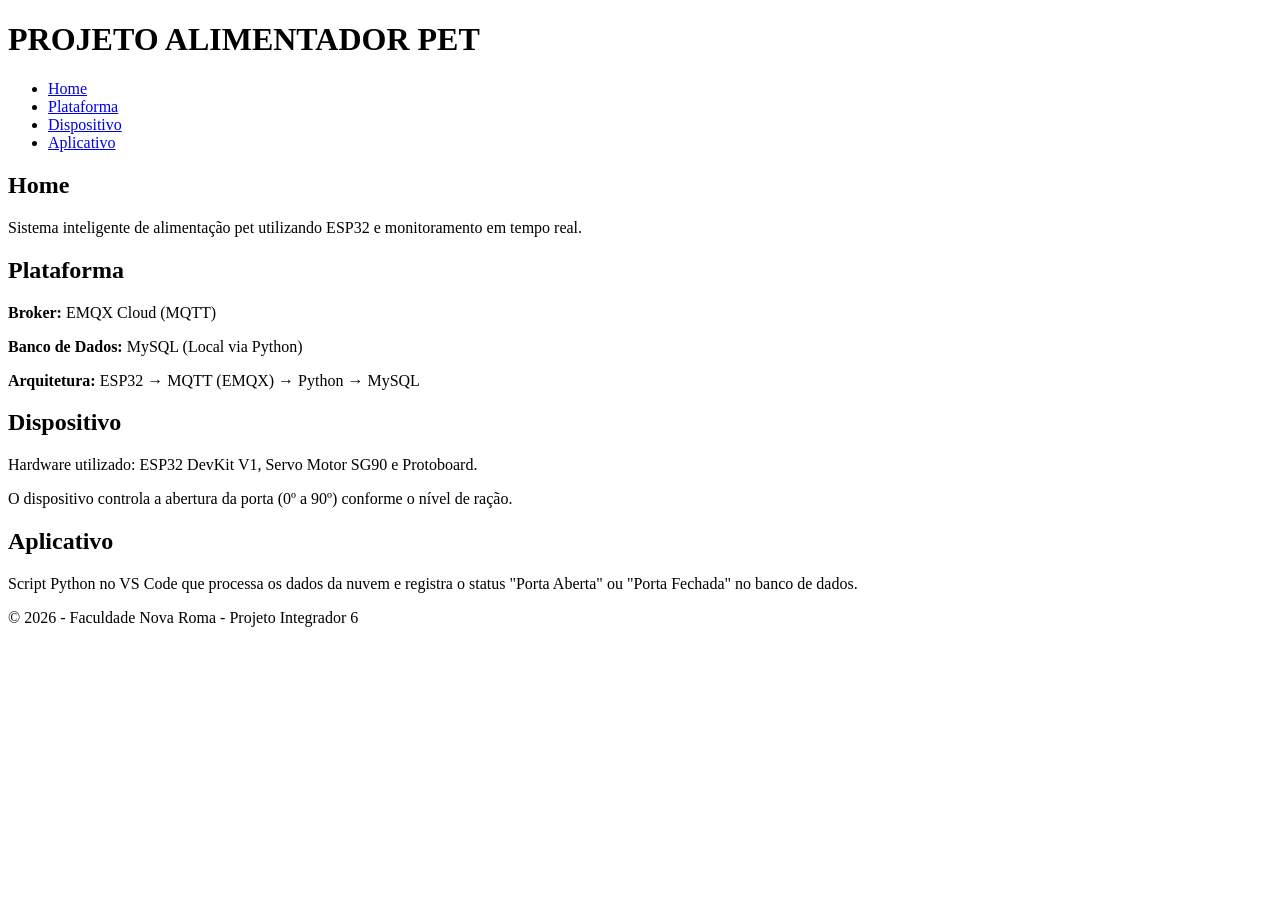
==== index.html @ 61e6f72a "html gitpage" ====
<!DOCTYPE html>
<html lang="pt-BR">
<head>
    <meta charset="UTF-8">
    <meta name="viewport" content="width=device-width, initial-scale=1.0">
    <title>Projeto IoT - Alimentador Pet</title>
    <link rel="stylesheet" href="style.css">
</head>
<body>
    <header>
        <h1>PROJETO ALIMENTADOR PET</h1>
        <nav>
            <ul>
                <li><a href="#home">Home</a></li>
                <li><a href="#plataforma">Plataforma</a></li>
                <li><a href="#dispositivo">Dispositivo</a></li>
                <li><a href="#aplicativo">Aplicativo</a></li>
            </ul>
        </nav>
    </header>

    <main>
        <section id="home">
            <h2>Home</h2>
            <p>Sistema inteligente de alimentação pet utilizando ESP32 e monitoramento em tempo real.</p>
        </section>

        <section id="plataforma">
            <h2>Plataforma</h2>
            <p><strong>Broker:</strong> EMQX Cloud (MQTT)</p>
            <p><strong>Banco de Dados:</strong> MySQL (Local via Python)</p>
            <p><strong>Arquitetura:</strong> ESP32 → MQTT (EMQX) → Python → MySQL</p>
        </section>

        <section id="dispositivo">
            <h2>Dispositivo</h2>
            <p>Hardware utilizado: ESP32 DevKit V1, Servo Motor SG90 e Protoboard.</p>
            <p>O dispositivo controla a abertura da porta (0º a 90º) conforme o nível de ração.</p>
        </section>

        <section id="aplicativo">
            <h2>Aplicativo</h2>
            <p>Script Python no VS Code que processa os dados da nuvem e registra o status "Porta Aberta" ou "Porta Fechada" no banco de dados.</p>
        </section>
    </main>

    <footer>
        <p>© 2026 - Faculdade Nova Roma - Projeto Integrador 6</p>
    </footer>
</body>
</html>
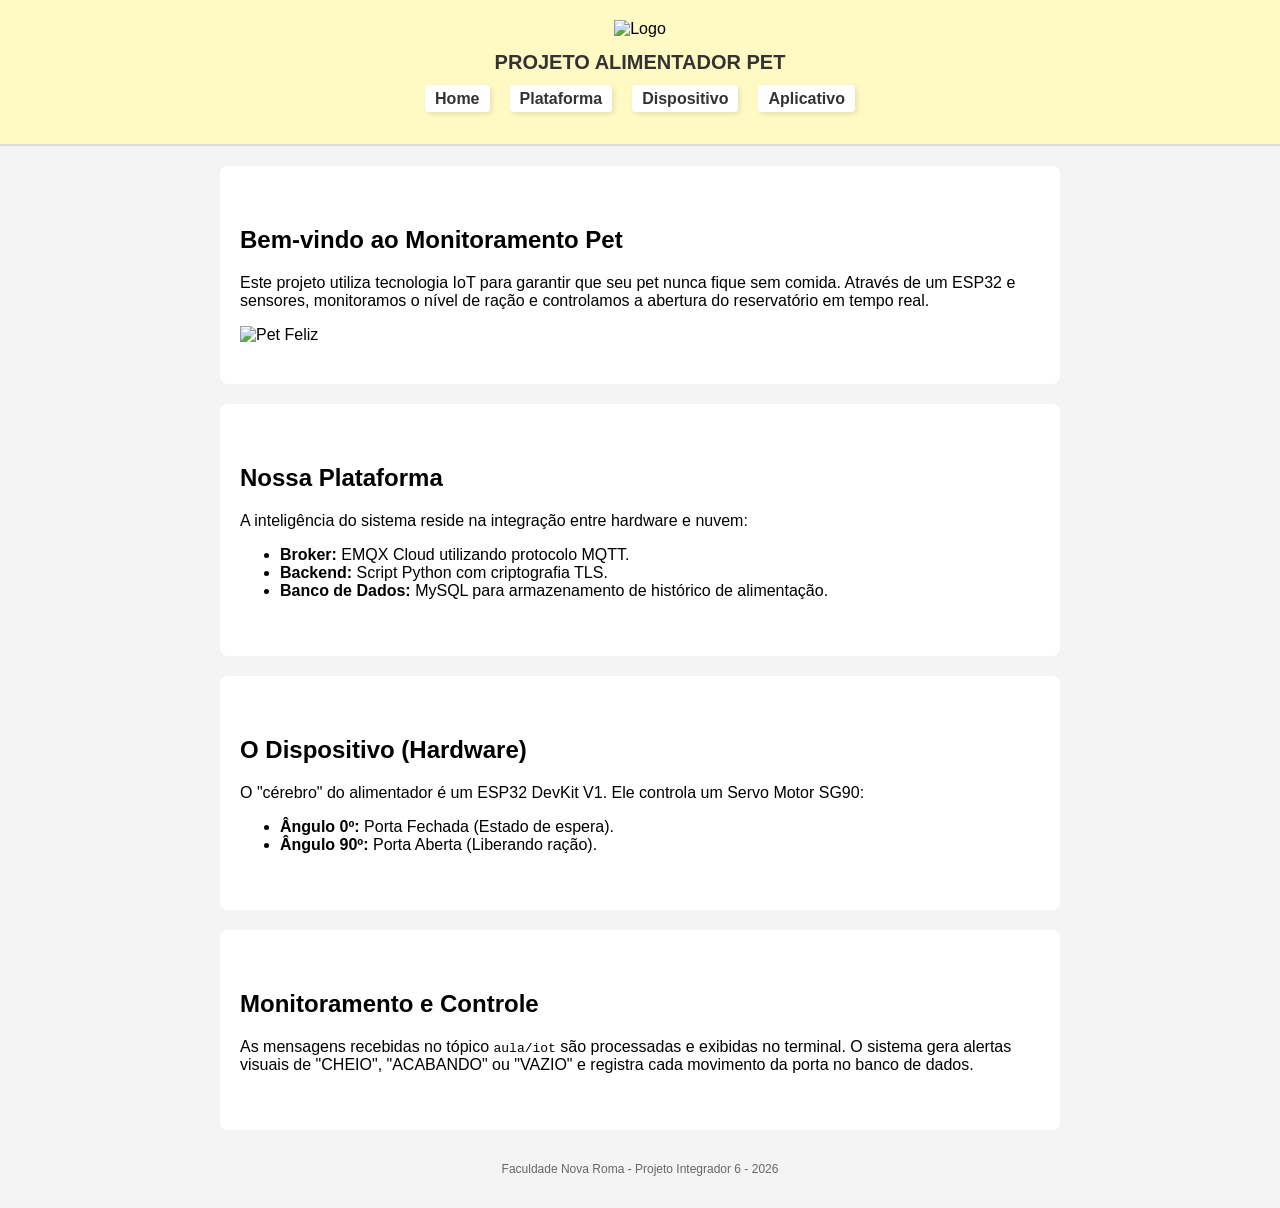
==== commit 4f21b04b: "html2" ====
--- a/index.html
+++ b/index.html
@@ -7,8 +7,12 @@
     <link rel="stylesheet" href="style.css">
 </head>
 <body>
+
     <header>
-        <h1>PROJETO ALIMENTADOR PET</h1>
+        <div class="logo-container">
+            <img src="https://cdn-icons-png.flaticon.com/512/6295/6295417.png" alt="Logo" width="50">
+            <h1>PROJETO ALIMENTADOR PET</h1>
+        </div>
         <nav>
             <ul>
                 <li><a href="#home">Home</a></li>
@@ -21,31 +25,47 @@
 
     <main>
         <section id="home">
-            <h2>Home</h2>
-            <p>Sistema inteligente de alimentação pet utilizando ESP32 e monitoramento em tempo real.</p>
+            <div class="content">
+                <h2>Bem-vindo ao Monitoramento Pet</h2>
+                <p>Este projeto utiliza tecnologia IoT para garantir que seu pet nunca fique sem comida. Através de um ESP32 e sensores, monitoramos o nível de ração e controlamos a abertura do reservatório em tempo real.</p>
+                <img src="https://images.unsplash.com/photo-1583511655857-d19b40a7a54e?auto=format&fit=crop&q=80&w=500" alt="Pet Feliz" class="hero-img">
+            </div>
         </section>
 
         <section id="plataforma">
-            <h2>Plataforma</h2>
-            <p><strong>Broker:</strong> EMQX Cloud (MQTT)</p>
-            <p><strong>Banco de Dados:</strong> MySQL (Local via Python)</p>
-            <p><strong>Arquitetura:</strong> ESP32 → MQTT (EMQX) → Python → MySQL</p>
+            <div class="content">
+                <h2>Nossa Plataforma</h2>
+                <p>A inteligência do sistema reside na integração entre hardware e nuvem:</p>
+                <ul>
+                    <li><strong>Broker:</strong> EMQX Cloud utilizando protocolo MQTT.</li>
+                    <li><strong>Backend:</strong> Script Python com criptografia TLS.</li>
+                    <li><strong>Banco de Dados:</strong> MySQL para armazenamento de histórico de alimentação.</li>
+                </ul>
+            </div>
         </section>
 
         <section id="dispositivo">
-            <h2>Dispositivo</h2>
-            <p>Hardware utilizado: ESP32 DevKit V1, Servo Motor SG90 e Protoboard.</p>
-            <p>O dispositivo controla a abertura da porta (0º a 90º) conforme o nível de ração.</p>
+            <div class="content">
+                <h2>O Dispositivo (Hardware)</h2>
+                <p>O "cérebro" do alimentador é um ESP32 DevKit V1. Ele controla um Servo Motor SG90:</p>
+                <ul>
+                    <li><strong>Ângulo 0º:</strong> Porta Fechada (Estado de espera).</li>
+                    <li><strong>Ângulo 90º:</strong> Porta Aberta (Liberando ração).</li>
+                </ul>
+            </div>
         </section>
 
         <section id="aplicativo">
-            <h2>Aplicativo</h2>
-            <p>Script Python no VS Code que processa os dados da nuvem e registra o status "Porta Aberta" ou "Porta Fechada" no banco de dados.</p>
+            <div class="content">
+                <h2>Monitoramento e Controle</h2>
+                <p>As mensagens recebidas no tópico <code>aula/iot</code> são processadas e exibidas no terminal. O sistema gera alertas visuais de "CHEIO", "ACABANDO" ou "VAZIO" e registra cada movimento da porta no banco de dados.</p>
+            </div>
         </section>
     </main>
 
     <footer>
-        <p>© 2026 - Faculdade Nova Roma - Projeto Integrador 6</p>
+        <p>Faculdade Nova Roma - Projeto Integrador 6 - 2026</p>
     </footer>
+
 </body>
 </html>
--- a/style.css
+++ b/style.css
@@ -0,0 +1,7 @@
+body { font-family: Arial, sans-serif; margin: 0; padding: 0; background-color: #f4f4f4; }
+header { background-color: #fff9c4; padding: 20px; text-align: center; border-bottom: 2px solid #ddd; }
+h1 { color: #333; font-size: 20px; margin-bottom: 10px; }
+nav ul { list-style: none; padding: 0; display: flex; justify-content: center; gap: 20px; }
+nav a { text-decoration: none; color: #333; font-weight: bold; background: #fff; padding: 5px 10px; border-radius: 4px; box-shadow: 2px 2px 5px rgba(0,0,0,0.1); }
+section { padding: 40px 20px; max-width: 800px; margin: auto; background: white; margin-top: 20px; border-radius: 8px; }
+footer { text-align: center; padding: 20px; color: #666; font-size: 12px; }
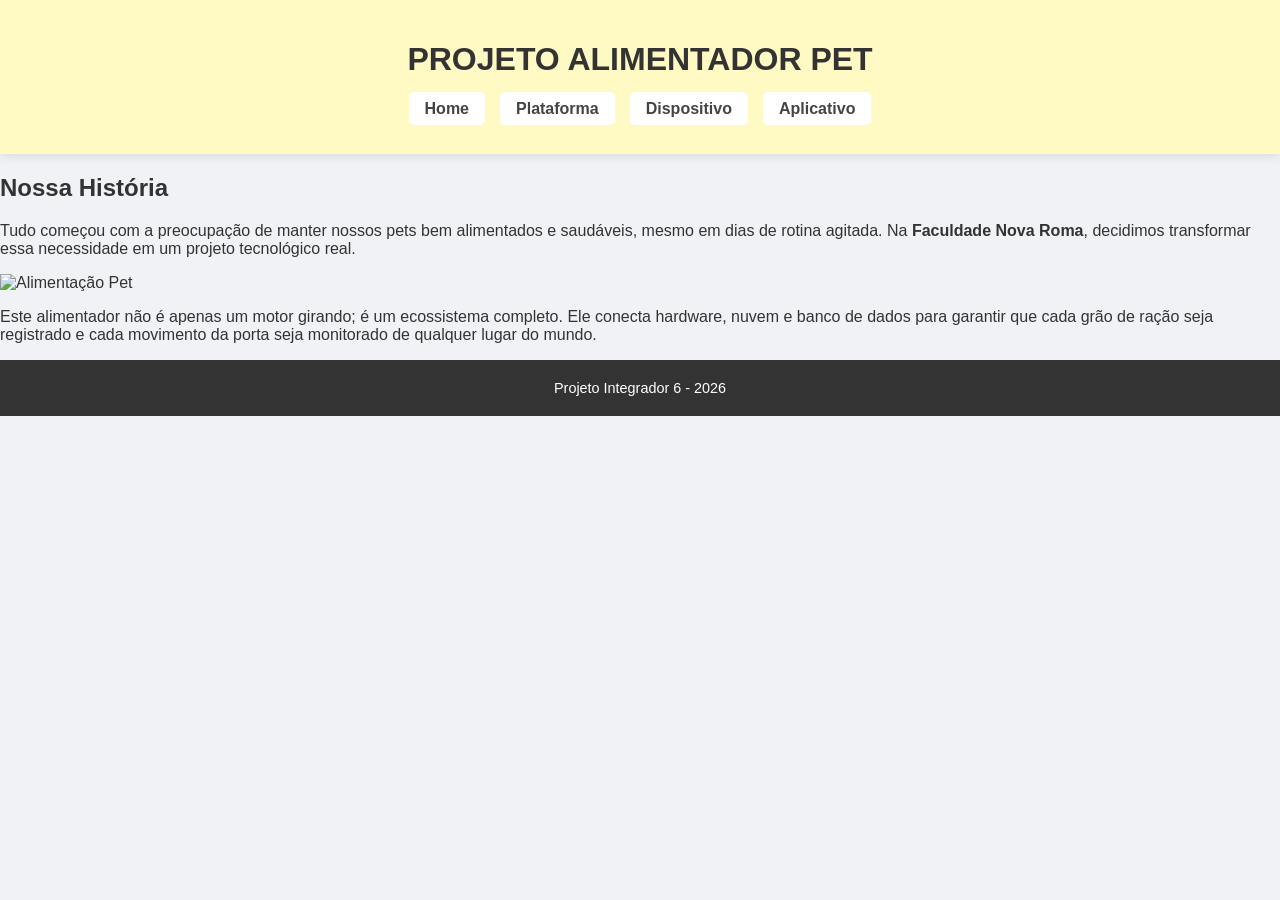
==== commit 7e88e4ae: "html3 Updated the title and navigation links, added a new section about the project's history, and s" ====
--- a/index.html
+++ b/index.html
@@ -2,70 +2,29 @@
 <html lang="pt-BR">
 <head>
     <meta charset="UTF-8">
-    <meta name="viewport" content="width=device-width, initial-scale=1.0">
-    <title>Projeto IoT - Alimentador Pet</title>
+    <title>Alimentador IoT - Home</title>
     <link rel="stylesheet" href="style.css">
 </head>
 <body>
-
     <header>
-        <div class="logo-container">
-            <img src="https://cdn-icons-png.flaticon.com/512/6295/6295417.png" alt="Logo" width="50">
-            <h1>PROJETO ALIMENTADOR PET</h1>
-        </div>
+        <h1>PROJETO ALIMENTADOR PET</h1>
         <nav>
             <ul>
-                <li><a href="#home">Home</a></li>
-                <li><a href="#plataforma">Plataforma</a></li>
-                <li><a href="#dispositivo">Dispositivo</a></li>
-                <li><a href="#aplicativo">Aplicativo</a></li>
+                <li><a href="index.html">Home</a></li>
+                <li><a href="plataforma.html">Plataforma</a></li>
+                <li><a href="dispositivo.html">Dispositivo</a></li>
+                <li><a href="aplicativo.html">Aplicativo</a></li>
             </ul>
         </nav>
     </header>
-
     <main>
-        <section id="home">
-            <div class="content">
-                <h2>Bem-vindo ao Monitoramento Pet</h2>
-                <p>Este projeto utiliza tecnologia IoT para garantir que seu pet nunca fique sem comida. Através de um ESP32 e sensores, monitoramos o nível de ração e controlamos a abertura do reservatório em tempo real.</p>
-                <img src="https://images.unsplash.com/photo-1583511655857-d19b40a7a54e?auto=format&fit=crop&q=80&w=500" alt="Pet Feliz" class="hero-img">
-            </div>
-        </section>
-
-        <section id="plataforma">
-            <div class="content">
-                <h2>Nossa Plataforma</h2>
-                <p>A inteligência do sistema reside na integração entre hardware e nuvem:</p>
-                <ul>
-                    <li><strong>Broker:</strong> EMQX Cloud utilizando protocolo MQTT.</li>
-                    <li><strong>Backend:</strong> Script Python com criptografia TLS.</li>
-                    <li><strong>Banco de Dados:</strong> MySQL para armazenamento de histórico de alimentação.</li>
-                </ul>
-            </div>
-        </section>
-
-        <section id="dispositivo">
-            <div class="content">
-                <h2>O Dispositivo (Hardware)</h2>
-                <p>O "cérebro" do alimentador é um ESP32 DevKit V1. Ele controla um Servo Motor SG90:</p>
-                <ul>
-                    <li><strong>Ângulo 0º:</strong> Porta Fechada (Estado de espera).</li>
-                    <li><strong>Ângulo 90º:</strong> Porta Aberta (Liberando ração).</li>
-                </ul>
-            </div>
-        </section>
-
-        <section id="aplicativo">
-            <div class="content">
-                <h2>Monitoramento e Controle</h2>
-                <p>As mensagens recebidas no tópico <code>aula/iot</code> são processadas e exibidas no terminal. O sistema gera alertas visuais de "CHEIO", "ACABANDO" ou "VAZIO" e registra cada movimento da porta no banco de dados.</p>
-            </div>
-        </section>
+        <h2>Nossa História</h2>
+        <p>Tudo começou com a preocupação de manter nossos pets bem alimentados e saudáveis, mesmo em dias de rotina agitada. Na <strong>Faculdade Nova Roma</strong>, decidimos transformar essa necessidade em um projeto tecnológico real.</p>
+        <div class="img-box">
+            <img src="https://images.unsplash.com/photo-1516734212186-a967f81ad0d7?q=80&w=600" alt="Alimentação Pet">
+        </div>
+        <p>Este alimentador não é apenas um motor girando; é um ecossistema completo. Ele conecta hardware, nuvem e banco de dados para garantir que cada grão de ração seja registrado e cada movimento da porta seja monitorado de qualquer lugar do mundo.</p>
     </main>
-
-    <footer>
-        <p>Faculdade Nova Roma - Projeto Integrador 6 - 2026</p>
-    </footer>
-
+    <footer>Projeto Integrador 6 - 2026</footer>
 </body>
 </html>
--- a/style.css
+++ b/style.css
@@ -1,7 +1,42 @@
-body { font-family: Arial, sans-serif; margin: 0; padding: 0; background-color: #f4f4f4; }
-header { background-color: #fff9c4; padding: 20px; text-align: center; border-bottom: 2px solid #ddd; }
-h1 { color: #333; font-size: 20px; margin-bottom: 10px; }
-nav ul { list-style: none; padding: 0; display: flex; justify-content: center; gap: 20px; }
-nav a { text-decoration: none; color: #333; font-weight: bold; background: #fff; padding: 5px 10px; border-radius: 4px; box-shadow: 2px 2px 5px rgba(0,0,0,0.1); }
-section { padding: 40px 20px; max-width: 800px; margin: auto; background: white; margin-top: 20px; border-radius: 8px; }
-footer { text-align: center; padding: 20px; color: #666; font-size: 12px; }
+html { scroll-behavior: smooth; } /* A mágica da rolagem suave */
+
+body { font-family: 'Segoe UI', Tahoma, Geneva, Verdana, sans-serif; margin: 0; background-color: #f0f2f5; color: #333; }
+
+header { 
+    background-color: #fff9c4; /* Amarelo clarinho da imagem do prof */
+    padding: 20px; 
+    position: sticky; 
+    top: 0; 
+    z-index: 1000;
+    box-shadow: 0 2px 10px rgba(0,0,0,0.1);
+    text-align: center;
+}
+
+.logo-container { display: flex; align-items: center; justify-content: center; gap: 15px; margin-bottom: 10px; }
+
+nav ul { list-style: none; padding: 0; display: flex; justify-content: center; gap: 15px; }
+nav a { 
+    text-decoration: none; 
+    color: #444; 
+    font-weight: bold; 
+    padding: 8px 16px; 
+    background: white; 
+    border-radius: 5px;
+    transition: 0.3s;
+}
+nav a:hover { background: #ffe082; }
+
+section { 
+    min-height: 80vh; 
+    display: flex; 
+    align-items: center; 
+    justify-content: center; 
+    padding: 40px;
+    border-bottom: 1px solid #ddd;
+}
+
+.content { max-width: 800px; text-align: center; background: white; padding: 30px; border-radius: 15px; box-shadow: 0 4px 15px rgba(0,0,0,0.05); }
+
+.hero-img { width: 100%; max-width: 400px; border-radius: 10px; margin-top: 20px; }
+
+footer { background: #333; color: white; text-align: center; padding: 20px; font-size: 0.9em; }
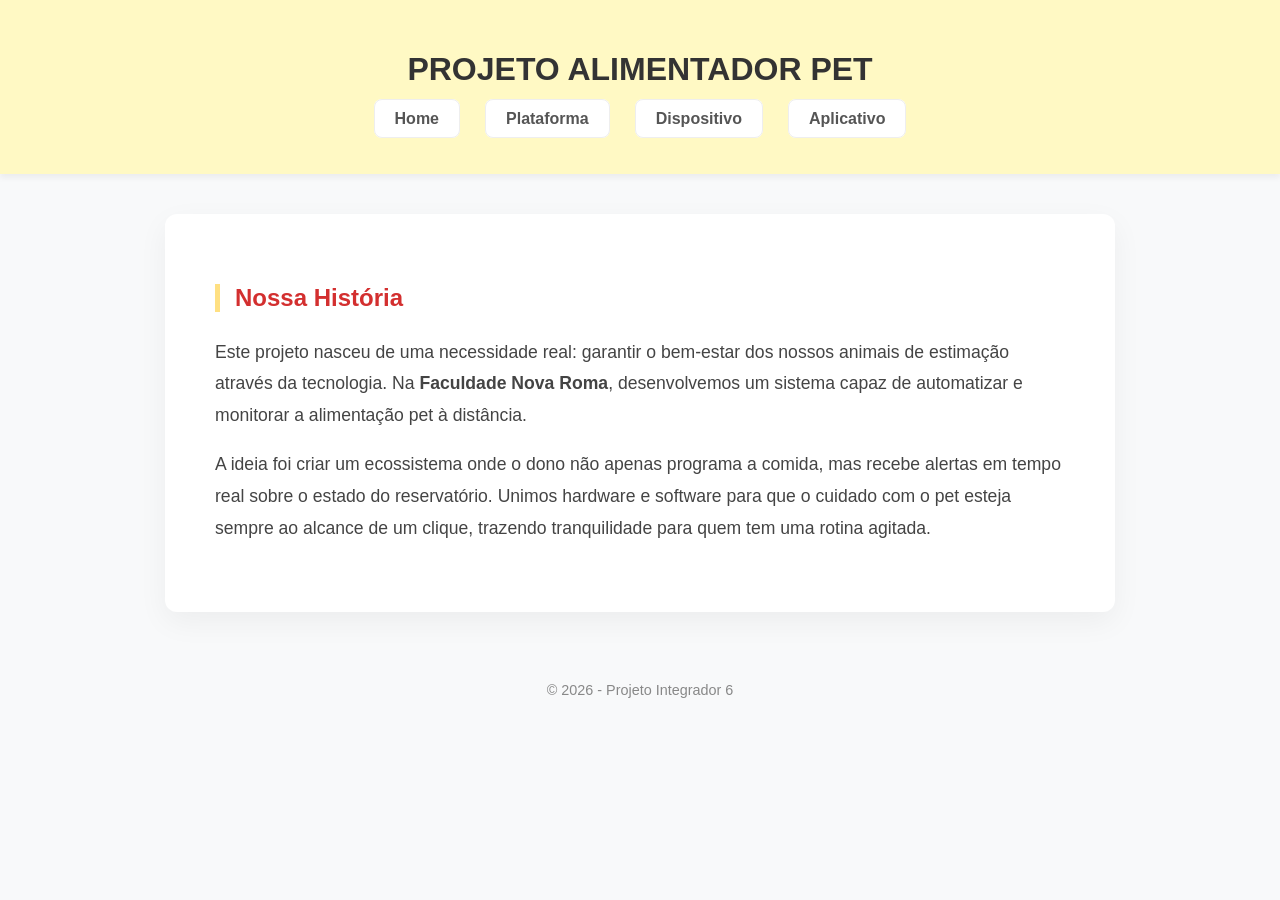
==== commit a1955a61: "html4" ====
--- a/index.html
+++ b/index.html
@@ -19,12 +19,9 @@
     </header>
     <main>
         <h2>Nossa História</h2>
-        <p>Tudo começou com a preocupação de manter nossos pets bem alimentados e saudáveis, mesmo em dias de rotina agitada. Na <strong>Faculdade Nova Roma</strong>, decidimos transformar essa necessidade em um projeto tecnológico real.</p>
-        <div class="img-box">
-            <img src="https://images.unsplash.com/photo-1516734212186-a967f81ad0d7?q=80&w=600" alt="Alimentação Pet">
-        </div>
-        <p>Este alimentador não é apenas um motor girando; é um ecossistema completo. Ele conecta hardware, nuvem e banco de dados para garantir que cada grão de ração seja registrado e cada movimento da porta seja monitorado de qualquer lugar do mundo.</p>
+        <p>Este projeto nasceu de uma necessidade real: garantir o bem-estar dos nossos animais de estimação através da tecnologia. Na <strong>Faculdade Nova Roma</strong>, desenvolvemos um sistema capaz de automatizar e monitorar a alimentação pet à distância.</p>
+        <p>A ideia foi criar um ecossistema onde o dono não apenas programa a comida, mas recebe alertas em tempo real sobre o estado do reservatório. Unimos hardware e software para que o cuidado com o pet esteja sempre ao alcance de um clique, trazendo tranquilidade para quem tem uma rotina agitada.</p>
     </main>
-    <footer>Projeto Integrador 6 - 2026</footer>
+    <footer>© 2026 - Projeto Integrador 6</footer>
 </body>
 </html>
--- a/style.css
+++ b/style.css
@@ -1,42 +1,32 @@
-html { scroll-behavior: smooth; } /* A mágica da rolagem suave */
-
-body { font-family: 'Segoe UI', Tahoma, Geneva, Verdana, sans-serif; margin: 0; background-color: #f0f2f5; color: #333; }
+/* style.css */
+body { font-family: 'Segoe UI', sans-serif; margin: 0; background-color: #f8f9fa; color: #333; }
 
 header { 
-    background-color: #fff9c4; /* Amarelo clarinho da imagem do prof */
-    padding: 20px; 
-    position: sticky; 
-    top: 0; 
-    z-index: 1000;
-    box-shadow: 0 2px 10px rgba(0,0,0,0.1);
-    text-align: center;
+    background-color: #fff9c4; 
+    padding: 30px; 
+    text-align: center; 
+    box-shadow: 0 4px 6px rgba(0,0,0,0.05);
 }
 
-.logo-container { display: flex; align-items: center; justify-content: center; gap: 15px; margin-bottom: 10px; }
-
-nav ul { list-style: none; padding: 0; display: flex; justify-content: center; gap: 15px; }
+nav ul { list-style: none; padding: 0; display: flex; justify-content: center; gap: 25px; margin-top: 20px; }
 nav a { 
     text-decoration: none; 
-    color: #444; 
+    color: #555; 
     font-weight: bold; 
-    padding: 8px 16px; 
+    padding: 10px 20px; 
     background: white; 
-    border-radius: 5px;
+    border-radius: 8px; 
     transition: 0.3s;
+    border: 1px solid #eee;
 }
-nav a:hover { background: #ffe082; }
+nav a:hover { background: #ffe082; transform: translateY(-2px); }
 
-section { 
-    min-height: 80vh; 
-    display: flex; 
-    align-items: center; 
-    justify-content: center; 
-    padding: 40px;
-    border-bottom: 1px solid #ddd;
-}
+main { max-width: 850px; margin: 40px auto; background: white; padding: 50px; border-radius: 12px; box-shadow: 0 10px 30px rgba(0,0,0,0.05); }
 
-.content { max-width: 800px; text-align: center; background: white; padding: 30px; border-radius: 15px; box-shadow: 0 4px 15px rgba(0,0,0,0.05); }
+h2 { color: #d32f2f; border-left: 5px solid #ffe082; padding-left: 15px; margin-bottom: 25px; }
+p { line-height: 1.8; font-size: 1.1em; color: #444; }
 
-.hero-img { width: 100%; max-width: 400px; border-radius: 10px; margin-top: 20px; }
+.img-box { text-align: center; margin: 30px 0; }
+.img-box img { max-width: 100%; border-radius: 10px; border: 3px solid #fff9c4; }
 
-footer { background: #333; color: white; text-align: center; padding: 20px; font-size: 0.9em; }
+footer { text-align: center; padding: 30px; color: #888; font-size: 0.9em; }
